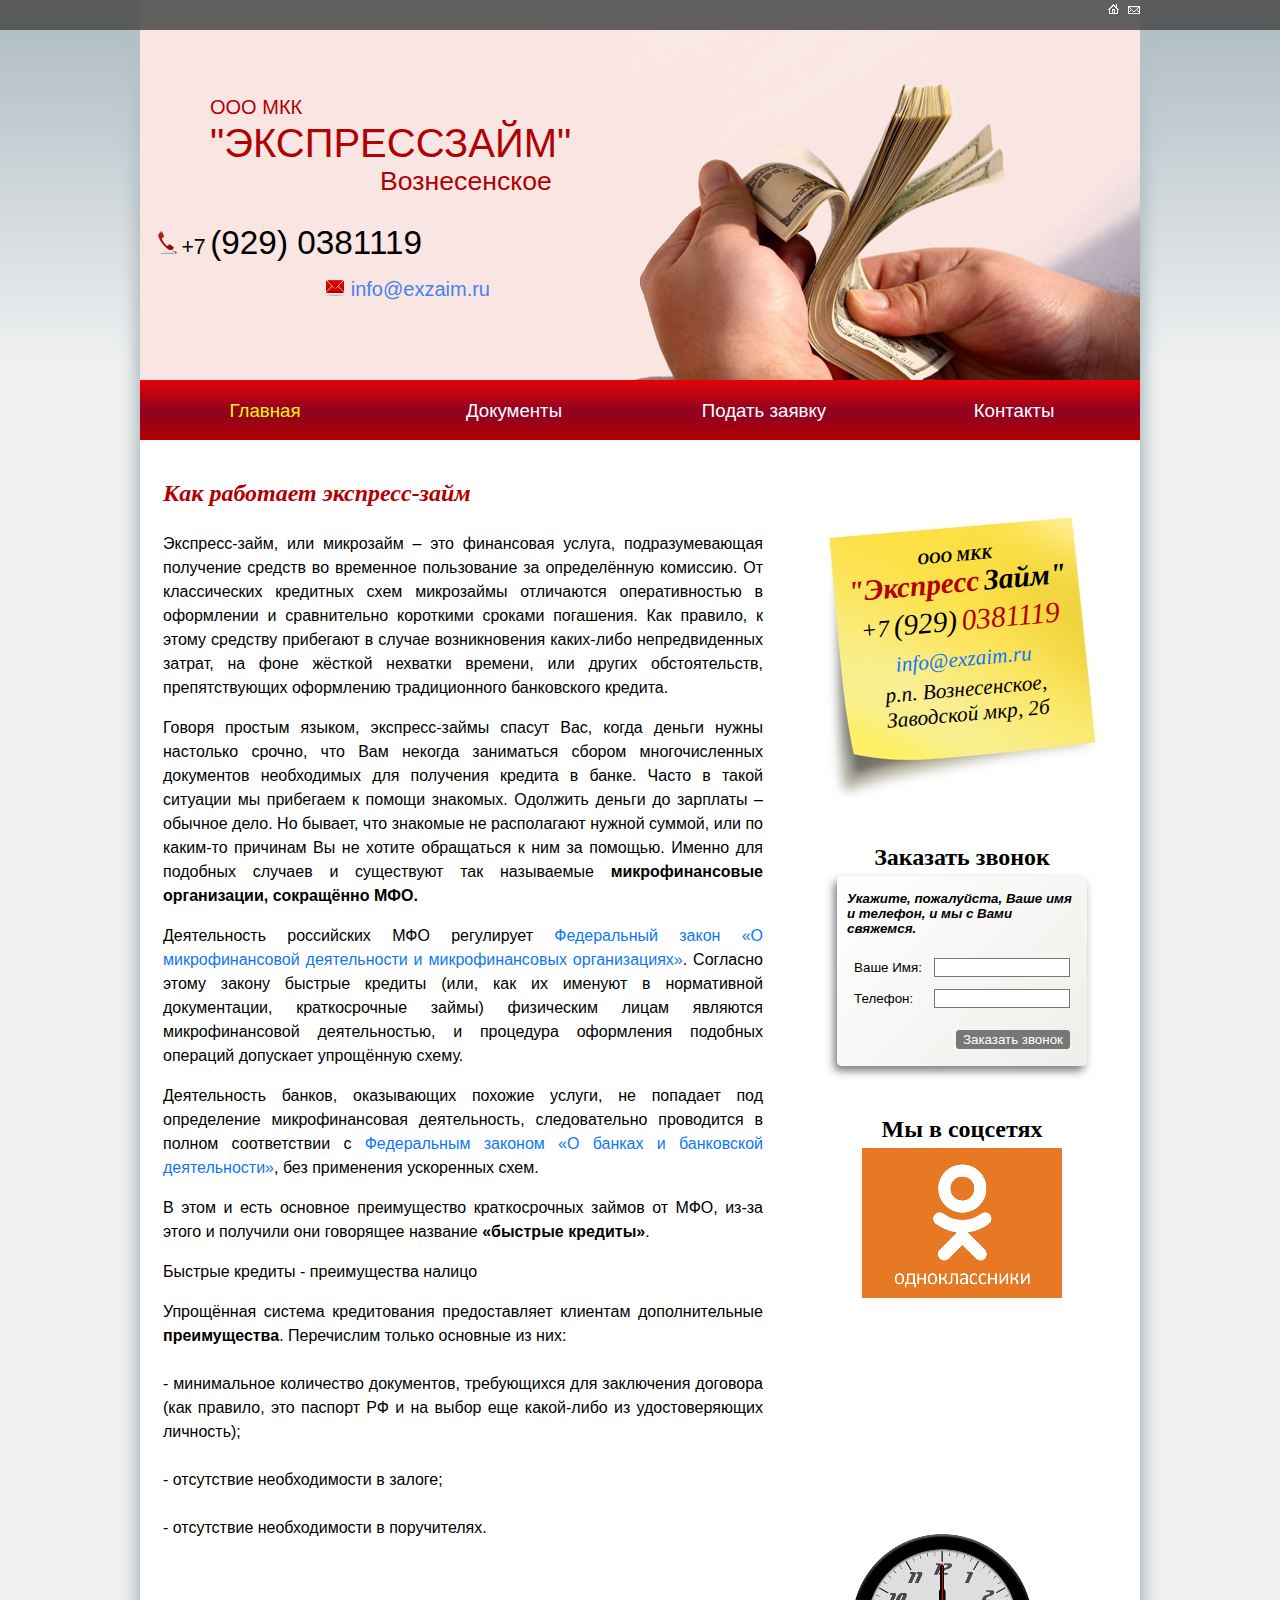
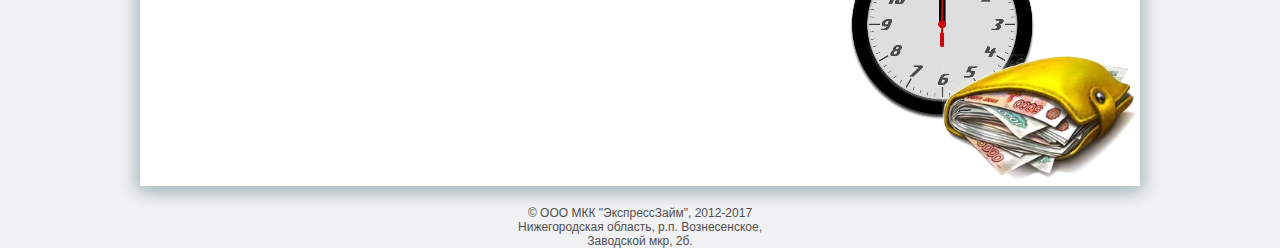
==== exzaim-html/index.html @ ba4def69 "repository backup" ====
<!DOCTYPE html>
<html>
  <head>
    <title>ООО МКК "ЭкспрессЗайм", р.п. Вознесенское. Главная</title>
    <link rel="stylesheet" href="css/main.css" type="text/css">
    <link rel="stylesheet" href="css/clock.css" type="text/css">
    <script type="text/javascript" src="javascript/jquery-1.2.6.min.js"></script>
    <script type="text/javascript" src="javascript/main.js"></script>
    <script type="text/javascript" src="javascript/clock.js"></script>
    <meta http-equiv="Content-Type" content="text/html; charset=UTF-8"/>
    <meta name="description" content="Экспресс займ. Быстрые займы до зарплаты в Вознесенском" />
    <meta name="keywords" content="займ, быстрый, деньги, до зарплаты, денежный, срочно, взять, получить, банковский, моментально, займ, интернет, экспресс, вознесенское, экспрессзайм" />
	<meta http-equiv="cache-control" content="max-age=0" />
	<meta http-equiv="cache-control" content="no-cache" />
	<meta http-equiv="pragma" content="no-cache" />
  </head>
  <body >
    <!-- верхняя полоска-->
    <div class="header_top">
        <center>
        <div class="header_top_div">
            <a href="index.html" title="на главную" style="text-decoration: none;"><img src="img/ihome.png" border="0"/></a>&nbsp;
            <a href="mailto:info@exzaim.ru" title="отправить сообщение" style="text-decoration: none;"><img src="img/imail.png" border="0"/></a>
        </div>
        </center>
    </div>
    <center>
    <!-- содержимое-->
    <div class="main_content">
            <!-- header-->
            <div class="header">
                <div class="header_contacts">
                    <p class="company-name">
                        <span class="company-name-prefix">ООО МКК</span> 
						<br><span class="company-name-full">"ЭКСПРЕССЗАЙМ"</span>
						<br><span class="company-name-city">Вознесенское</span>
                    </p>
                    <p style="width: 300px;text-align:center;" >
                        <img src="img/phone.png">
                        <span style="font-size: 16pt;"> +7</span>
                        <span style="font-size: 25pt;">(929) 0381119</span>
                    </p>
                    <p style="width: 350px;text-align:right;">
                        <img src="img/env.png">
                        <a href="mailto:info@exzaim.ru" style="font-size: 15pt; color: #4881F2;text-decoration: none;">info@exzaim.ru</a>
                    </p>
                </div>

            </div>

            <!-- menu-->
            <div class="menu">
                    <ul>
                      <li><span>Главная</span></li>
                      <li><a href="info.html">Документы</a></li>
                      <li><a href="form.html">Подать заявку</a></li>
                      <li><a href="contacts.html">Контакты</a></li>
                    </ul>
            </div>
            <table>
                <tr>
                    <td rowspan="2" style="vertical-align: top;" valign="top">
                        <!-- content-->
                        <div class="textcontent">
                            <div class="main-text-header">Как работает экспресс-займ</div>

                            <p>Экспресс-займ, или микрозайм – это финансовая услуга, подразумевающая получение средств во временное пользование за определённую комиссию. 
                               От классических кредитных схем микрозаймы отличаются оперативностью в оформлении и сравнительно короткими сроками погашения. 
                               Как правило, к этому средству прибегают в случае возникновения каких-либо непредвиденных затрат, на фоне жёсткой нехватки 
                               времени, или других обстоятельств, препятствующих оформлению традиционного банковского кредита.</p>

                            <p>Говоря простым языком, экспресс-займы спасут Вас, когда деньги нужны настолько срочно, что Вам некогда заниматься сбором
                                многочисленных документов необходимых для получения кредита в банке. Часто в такой ситуации мы прибегаем к помощи знакомых. 
                                Одолжить деньги до зарплаты – обычное дело. Но бывает, что знакомые не располагают нужной суммой, или по каким-то причинам 
                                Вы не хотите обращаться к ним за помощью. Именно для подобных случаев и существуют так называемые <b>микрофинансовые организации, 
                                сокращённо МФО.</b></p>

                            <p>Деятельность российских МФО регулирует 
                                <a href="http://www.rg.ru/2010/07/07/mikrofinans-dok.html" target="_blank" title="Федеральный закон О микрофинансовой деятельности и микрофинансовых организациях">Федеральный закон «О микрофинансовой деятельности и микрофинансовых организациях»</a>.
                                Согласно этому закону быстрые кредиты (или, как их именуют в нормативной документации, краткосрочные займы) 
                                физическим лицам являются микрофинансовой деятельностью, и процедура оформления подобных операций допускает упрощённую 
                                схему.</p>

                            <p>Деятельность банков, оказывающих похожие услуги, не попадает под определение микрофинансовая деятельность, 
                                следовательно проводится в полном соответствии с <a href="http://www.cbr.ru/today/status_functions/law_banks.pdf" target="_blank" title="Федеральный закон О банках и банковской деятельности">Федеральным законом  «О банках и банковской деятельности»</a>, 
                               без применения ускоренных схем.</p>

                            <p>В этом и есть основное преимущество краткосрочных займов от МФО, из-за этого и получили они говорящее название 
                            <b>«быстрые кредиты»</b>.</p>
                            <p>Быстрые кредиты - преимущества налицо</p>

                            <p>Упрощённая система кредитования предоставляет клиентам дополнительные <b>преимущества</b>. Перечислим только основные из них:
                                <br><br>
                                - минимальное количество документов, требующихся для заключения договора (как правило, это паспорт РФ и на выбор еще какой-либо из удостоверяющих личность);<br><br>
                                - отсутствие необходимости в залоге;<br><br>
                                - отсутствие необходимости в поручителях.<br><br>
                            </p>  


                        </div>
                    </td>
                    <!-- banners-->
                    <td width="350px" align="center" valign="top" style="padding-top: 60px;padding-bottom: 100px;">
<!--                        <a href="http://zaim.zg5.ru/vyksa/" border="0" title="Финанс Займ (Выкса)" target="_new" style="text-decoration: none; outline: none;">
                            <img src="img/banner.jpg" width="300px" style="border: 2px solid #cfcfcf;"/>
                        </a>-->
                        
                        <div class="right_contacts">
                            <div class="right_contacts_leaned">
                            <span style=" font-size: 12pt;font-weight: bold;">ООО МКК</span><br>
                            <span style=" font-size: 22pt;font-weight: bold;color: #B10102;">"Экспресс</span>
                            <span style=" font-size: 22pt;color: #000;font-weight: bold">Займ"</span>
                            <div style="padding-top: 5px; padding-bottom: 10px;">
                            <span style="font-size: 18pt;color: #000;">+7</span>
                            <span style="font-size: 22pt;color: #000;"> (929)</span>
                            <span style="font-size: 22pt;color: #B10102;"> 0381119 </span><br>
                            </div>
                            <a href="mailto:info@exzaim.ru" style="font-family: Lucida;font-size: 16pt;color: #0E77F7;">
                                info@exzaim.ru
                            </a>
                            <br>
                            <div style="padding-top: 5px; padding-bottom: 10px; font-family: Lucida; font-size: 16pt;">
                            р.п. Вознесенское, 
                            <br>Заводской мкр, 2б
                            </div>
                            </div>
                        </div>

						<div class="right_title">Заказать звонок</div>
                        <div class="small_form_widget" >							
							<form action="mail.php" method="post">
								<div colspan="2" style="font-weight: bold; font-style: italic;padding: 5px;padding-top: 10px;text-align: left;">Укажите, пожалуйста, Ваше имя и телефон, и мы с Вами свяжемся.</div>
								<table style="padding-top: 10px;" class="edit_form_small">
									<tr>
										<td>Ваше Имя:</td>
										<td><input type="text" name="name"/></td>
									</tr>
									
									<tr>
										<td>Телефон:</td>
										<td><input type="text" name="phone"/></td>
									</tr>
									
									<tr>
										<td colspan="2" align="right" style="padding-top: 15px;">
											<input type="submit" value="Заказать звонок" name="submit"/>
										</td>
									</tr>
								</table>
							</form>
                        </div>
						
                        <div class="right_title">Мы в соцсетях</div>
                        <div class="socialnets">
                            <a href="http://www.odnoklassniki.ru/profile/526541805932" title="Экспресс Займ Одноклассники" target="_blank">
                                <img src="img/odnoklassniki.png" width="200px"/>
                            </a>
                        </div>
                        
                    </td>
                </tr>
				<tr>
					<td valign="bottom" style="padding-bottom: 60px; padding-top: 100px;">
						<ul id="clock" >	
                                <li id="sec"></li>
                                <li id="hour"></li>
                                <li id="min"></li>
                                <li id="purse"><img src="img/purse.png"  width="200px;"/></li>
                        </ul>
					</td>
				</tr>
            </table>
    </div>

    <!--подвал -->
    <div class="bottom">© ООО МКК "ЭкспрессЗайм",  2012-2017
    <br>Нижегородская область, р.п. Вознесенское,<br> Заводской мкр, 2б.
    </div>
    </center>
  </body>
</html>
---- exzaim-html/css/main.css ----
/* 
    Document   : main
    Created on : 14.10.2012, 15:17:59
    Author     : bolbin
    Description:
        Purpose of the stylesheet follows.
*/
body{
    display: block;
    padding: 0;
    margin: 0;
    font-family: Arial;
    font-size: 12pt;
    background: #F0F1F2 url('../img/common_bg.png') repeat-x;
    text-align: center;
}
/** верхняя полоска*/
.header_top{
    height: 30px;
    width: 100%;
    background-color: #505050;
    z-index: 100;
    position: absolute;
    top: 0;
    left: 0;
    opacity: 0.9;
    vertical-align: middle;
    text-align: center;
}

.header_top_div{
    width: 1000px;
    text-align: right;
    height: 30px;
}

/** содержимое*/
.main_content{
    width: 1000px;
    min-width: 1000px;
    -moz-box-shadow: 5px 5px 15px #B4C0C5, -5px 5px 15px #B4C0C5;
    -webkit-box-shadow: 5px 5px 15px #B4C0C5, -5px 5px 15px #B4C0C5;
    box-shadow: 5px 5px 15px #B4C0C5,-5px 5px 15px #B4C0C5;
    background-color: #fff;
    font-size: 12pt;
    font-family: Arial;
    z-index: 0;
    margin-bottom: 20px;
}

.header{
    height: 380px;
/*    background: url('../img/bg_header.png') repeat-x;*/
background: #FDF1EF;
    background-color: #F9E5E2;
    padding: 0;
}

.header_logo{
    width: 300px;
    vertical-align: middle;
    text-align: right;
    
}

.company-name {
	margin-top: 70px; 
	margin-left: 70px; 
	font-size: 20pt;  
	width: 450px;
	color: #b10102;
	/*text-align: right;*/
}

.company-name-full {
	text-align: right;
	font-size: 30pt;
}

.company-name-city {
	text-align: right;
	padding-left: 170px;
}

.company-name-prefix {
	text-align:left;
	font-size: 15pt;
	padding-right: 20px;
}


.header_contacts{
    background: url('../img/money.png') no-repeat;
    background-position: bottom right;
    height: 380px;
    width: 100%;
    text-align: left;
    padding-top: 20px;
}

.menu{
    color: #fff;
    width: 100%;
    height: 60px;
    background: #e20408; /* Old browsers */
    vertical-align: middle;
    text-align: center;
    /* IE9 SVG, needs conditional override of 'filter' to 'none' */
    background: url([data-uri]);
    background: -moz-linear-gradient(top,  #e20408 0%, #8f0222 53%, #b10102 100%); /* FF3.6+ */
    background: -webkit-gradient(linear, left top, left bottom, color-stop(0%,#e20408), color-stop(53%,#8f0222), color-stop(100%,#b10102)); /* Chrome,Safari4+ */
    background: -webkit-linear-gradient(top,  #e20408 0%,#8f0222 53%,#b10102 100%); /* Chrome10+,Safari5.1+ */
    background: -o-linear-gradient(top,  #e20408 0%,#8f0222 53%,#b10102 100%); /* Opera 11.10+ */
    background: -ms-linear-gradient(top,  #e20408 0%,#8f0222 53%,#b10102 100%); /* IE10+ */
    background: linear-gradient(to bottom,  #e20408 0%,#8f0222 53%,#b10102 100%); /* W3C */
    filter: progid:DXImageTransform.Microsoft.gradient( startColorstr='#e20408', endColorstr='#b10102',GradientType=0 ); /* IE6-8 */
}


.menu ul {
 font-size: 14pt;
 margin: 0;
 padding: 0;
 list-style: none;
 height: 60px;
}
.menu li {
 display: inline;
 float: left;
 width: 25%;
}
.menu li a {
 display: block;
 padding: 7px 20px;
 color: #fff;
 margin-right: 2px;
 height: 45px;
 padding-top: 20px;
 text-decoration: none;
}
.menu li a:hover {
 display: block;
 color: #cfcfcf;
 background-color: #96011A;
 margin-right: 2px;
 padding-top: 20px;
 height: 30px;
 text-decoration: underline;
}
.menu li span {
 display: block;
 padding: 6px 20px;
 color: #F3F700;
 height: 45px;
 padding-top: 20px;
}

.main-text-header{
    font-family: Lucida;
    font-size: 18pt;
    font-weight: bold;
    font-style: italic;
    color: #B10102;
    padding-bottom:5px;
}

.textcontent{
    font-size: 12pt;
    text-align: justify;
    padding: 20px 20px 30px 20px;
    color: #000;/*#505050;*/
    line-height: 1.5;
}

.textcontent a{
    color: #0E77F7;
    text-decoration:  none;
    font-weight: normal;
}

.textcontent a:hover{
    color: #0E77F7;
    text-decoration:  underline;
    font-weight: normal;
}


.contacts_text{
    font-size: 16pt;
    margin-bottom: 15px;
    padding-top: 5px;
    font-family: Lucida;
    font-weight: normal;
}

.edit_form{
    margin: 20px;
}

.edit_form td{
    padding: 5px;
    font-size: 11pt;
}

.edit_form td input[type=text]{
    border: 1px solid #777777;
    width: 250px;
    font-size: 10pt;
}

.edit_form td input[type=submit]{
    border: 1px solid #777777;
    background-color: #777777;
    color: #fff;
    border-radius: 3px;
    font-size: 10pt;
}

.edit_form td textarea{
    width: 350px;
    height: 200px;
    border: 1px solid #777777;
    font-size: 10pt;
    
}

.small_form_widget{
	background: #ffffff; /* Old browsers */
	background: -moz-linear-gradient(-45deg,  #ffffff 0%, #efeeea 100%, #e6ebe3 100%); /* FF3.6+ */
	background: -webkit-gradient(linear, left top, right bottom, color-stop(0%,#ffffff), color-stop(100%,#efeeea), color-stop(100%,#e6ebe3)); /* Chrome,Safari4+ */
	background: -webkit-linear-gradient(-45deg,  #ffffff 0%,#efeeea 100%,#e6ebe3 100%); /* Chrome10+,Safari5.1+ */
	background: -o-linear-gradient(-45deg,  #ffffff 0%,#efeeea 100%,#e6ebe3 100%); /* Opera 11.10+ */
	background: -ms-linear-gradient(-45deg,  #ffffff 0%,#efeeea 100%,#e6ebe3 100%); /* IE10+ */
	background: linear-gradient(135deg,  #ffffff 0%,#efeeea 100%,#e6ebe3 100%); /* W3C */
	filter: progid:DXImageTransform.Microsoft.gradient( startColorstr='#ffffff', endColorstr='#e6ebe3',GradientType=1 ); /* IE6-9 fallback on horizontal gradient */

	-webkit-box-shadow: -3px 5px 9px 0px rgba(46, 50, 50, 0.63);
	-moz-box-shadow:    -3px 5px 9px 0px rgba(46, 50, 50, 0.63);
	box-shadow:         -3px 5px 9px 0px rgba(46, 50, 50, 0.63);

	border-radius: 5px;
	margin-left: 50px;
	margin-right: 50px;
	margin-bottom: 50px;
	padding: 5px;
	padding-bottom: 10px;
	font-size: 10pt;
}

.edit_form_small{
}

.edit_form_small td{
    padding: 5px;
    font-size: 10pt;
}

.edit_form_small td input[type=text]{
    border: 1px solid #777777;
    width: 130px;
    font-size: 10pt;
}

.edit_form_small td input[type=submit]{
    border: 1px solid #777777;
    background-color: #777777;
    color: #fff;
    border-radius: 3px;
    font-size: 10pt;
}

/** подвал*/
.bottom{
    height: 5%;
    font-size: 9pt;
    width: 100%;
    color: #505050;
}

.contacts_photo{
    width: 460px;
    padding: 5px;
    text-align: center;
    border: 1px solid #cfcfcf;
    margin-bottom: 10px;
}

.contacts_photo a {
    text-decoration: none;
    outline: none;
    border: none;
}

a.phone_href{
    color: #0E77F7;
    font-weight: normal;
    text-decoration: underline;
}

a.phone_href:hover{
    color: #0E77F7;
    font-weight: normal;
    text-decoration: underline;
}

.right_title{
    color: #000;
    font-size: 18pt;
    font-weight: bold;
    padding-bottom: 5px;
    font-family: Lucida;
}

.right_contacts{
    width: 280px;
    min-height: 300px;
    font-family: Lucida;
    padding-top: 30px;
    font-style: italic;
    font-size: 14pt;
    background: url('../img/sticker.jpg') no-repeat;
}

.right_contacts_leaned{
    
    -moz-transform: rotate(-5deg); /*firefox*/
    -o-transform: rotate(-5deg); /*opera*/
    -webkit-transform: rotate(-5deg); /*chrome*/
}

.right_contacts a{
    text-decoration: none;
    outline: none;
}

.socialnets{
    text-align: center;
}

.socialnets a{
    outline: none;
    text-decoration: none;
}

.doc_table  {
	border-collapse: collapse;
}

.doc_table  td {
	font-size: 14px;
	vertical-align: top;
	padding: 5px;
	border: 1px solid #ccc;
}

.doc_table_date{
	text-align: right;
}

.doc_table_oldest td{
}
---- exzaim-html/css/clock.css ----
#clock {
    position: relative;
    width: 200px;
    height: 200px;
    margin: 20px auto 0 auto;
    background: url(../img/clock/clockface.png) no-repeat;
    list-style: none;
}

#sec, #min, #hour {
    position: absolute;
    width: 10px;
    height: 200px;
    top: 0px;
    left: 95px;
}

#sec {
    background: url(../img/clock/sechand.png);
    z-index: 3;
}

#min {
    background: url(../img/clock/minhand.png);
    z-index: 2;
}

#hour {
    background: url(../img/clock/hourhand.png);
    z-index: 1;
}

#purse {
    position: absolute;
    top: 130px;
    left: 100px;
    z-index: 4;
}
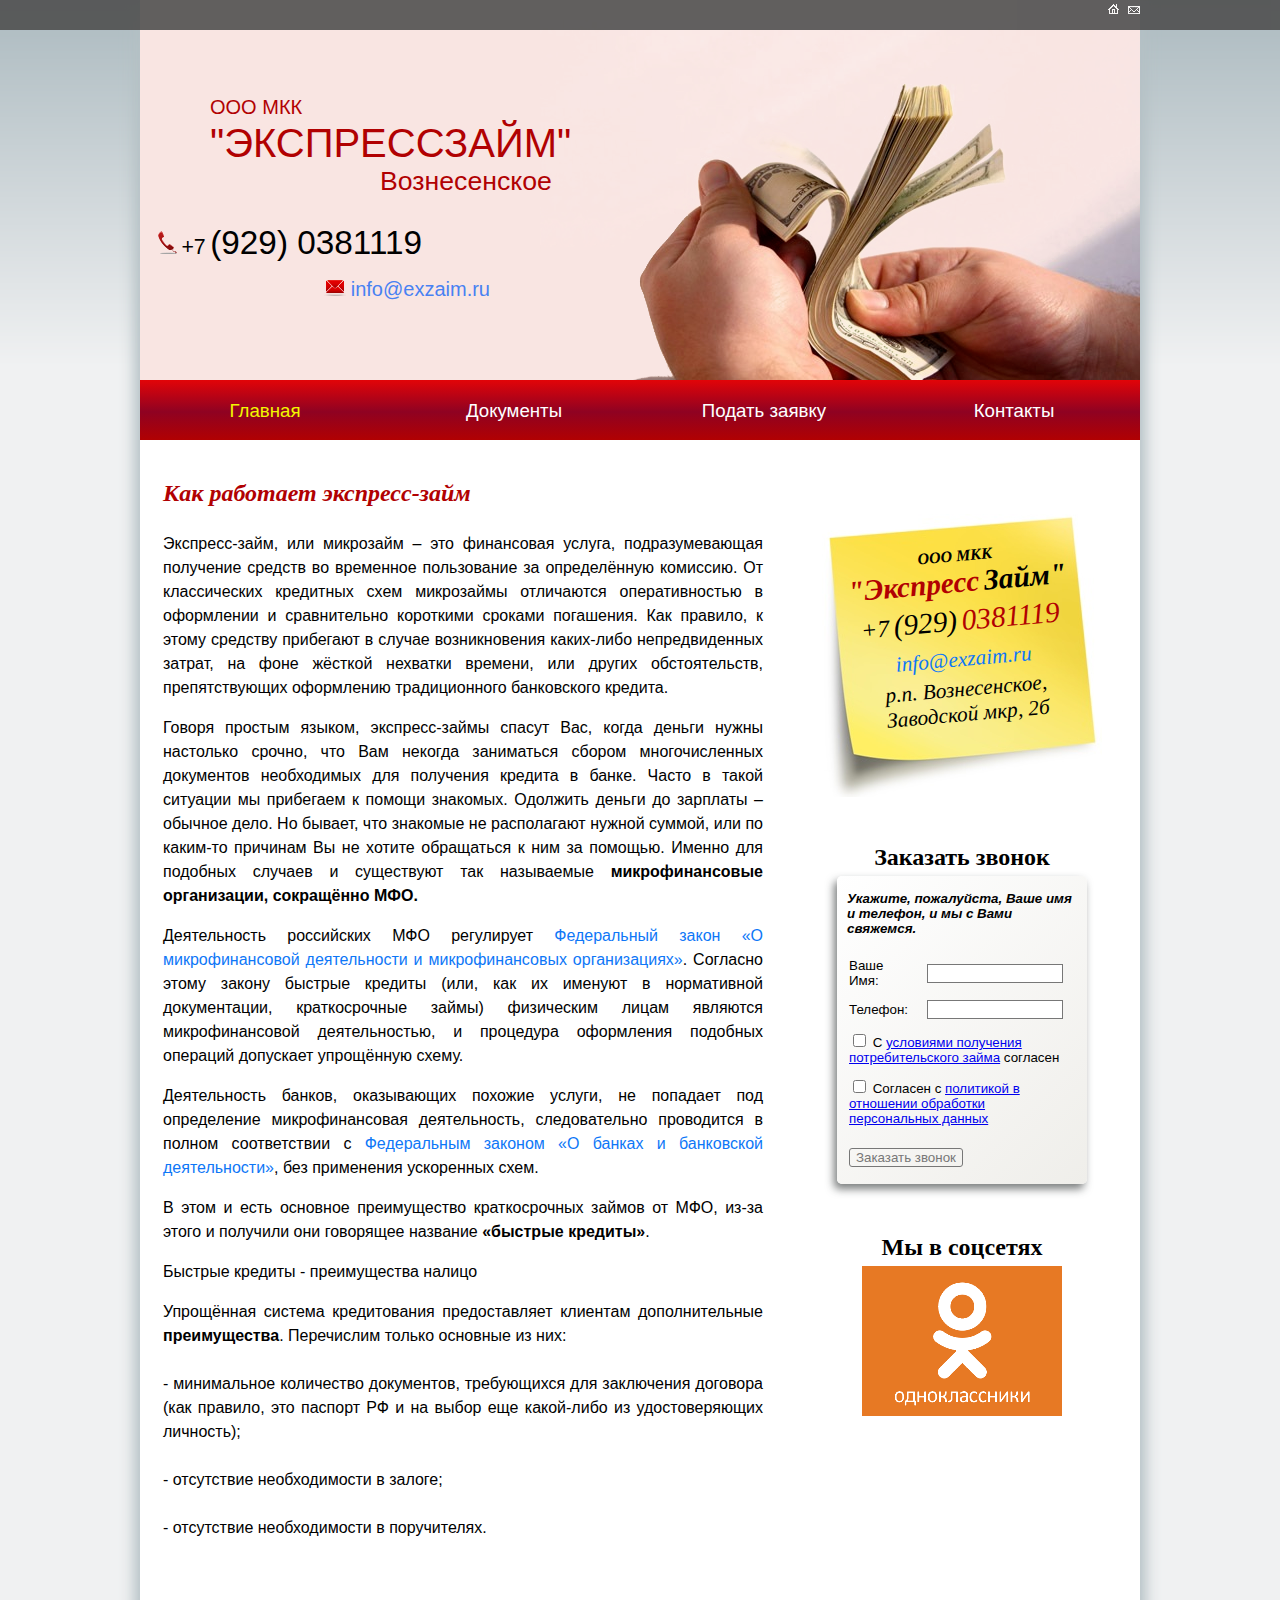
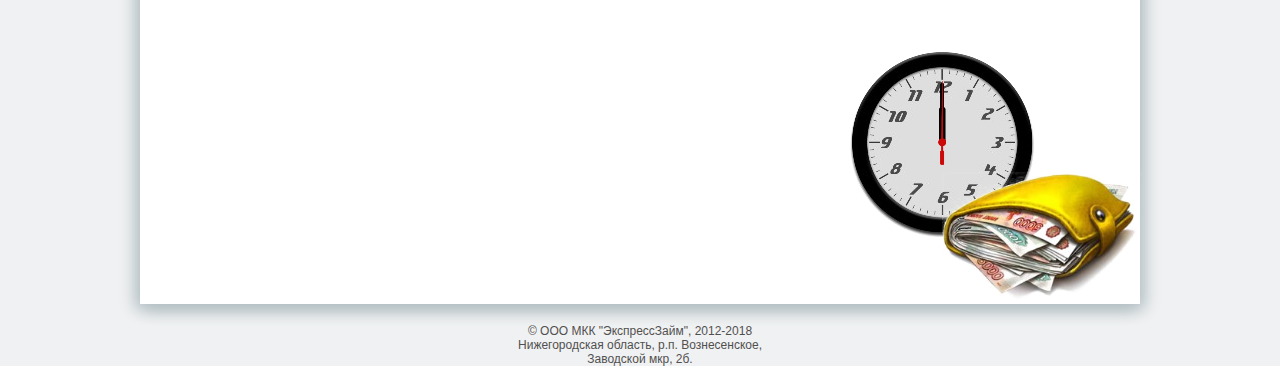
==== commit ad1e44ca: "actualize" ====
--- a/exzaim-html/index.html
+++ b/exzaim-html/index.html
@@ -140,10 +140,24 @@
 										<td>Телефон:</td>
 										<td><input type="text" name="phone"/></td>
 									</tr>
+
+									<tr>
+										<td colspan="2">
+											<input type="checkbox" name="check1"/> 
+											С <a href="./doc/2017/Rules.doc">условиями получения потребительского займа</a> согласен 
+										</td>
+									</tr>
 									
 									<tr>
-										<td colspan="2" align="right" style="padding-top: 15px;">
-											<input type="submit" value="Заказать звонок" name="submit"/>
+										<td colspan="2">
+											<input type="checkbox" name="check2"/> 
+											Согласен с <a href="./doc/2017/PersonalData.doc">политикой в отношении обработки персональных данных</a> 
+										</td>
+									</tr>
+								
+									<tr>
+										<td colspan="2" style="padding-top: 15px;">
+											<input type="submit" value="Заказать звонок" name="submit" disabled="true"/>
 										</td>
 									</tr>
 								</table>
@@ -173,7 +187,7 @@
     </div>
 
     <!--подвал -->
-    <div class="bottom">© ООО МКК "ЭкспрессЗайм",  2012-2017
+    <div class="bottom">© ООО МКК "ЭкспрессЗайм",  2012-2018
     <br>Нижегородская область, р.п. Вознесенское,<br> Заводской мкр, 2б.
     </div>
     </center>
--- a/exzaim-html/css/main.css
+++ b/exzaim-html/css/main.css
@@ -155,13 +155,23 @@
  padding-top: 20px;
 }
 
-.main-text-header{
+.main-text-header {
     font-family: Lucida;
     font-size: 18pt;
     font-weight: bold;
     font-style: italic;
     color: #B10102;
     padding-bottom:5px;
+}
+
+.small-text-header {
+    font-family: Lucida;
+    font-size: 14pt;
+    font-weight: bold;
+    font-style: italic;
+    color: #B10102;
+    padding-bottom:15px;
+    padding-top:10px;
 }
 
 .textcontent{
@@ -263,8 +273,16 @@
 
 .edit_form_small td input[type=submit]{
     border: 1px solid #777777;
-    background-color: #777777;
+    background-color:  #777777;
     color: #fff;
+    border-radius: 3px;
+    font-size: 10pt;
+}
+
+.edit_form_small td input[type=submit][disabled]{
+    border: 1px solid #777777;
+    color: #777777;
+	background-color: transparent;
     border-radius: 3px;
     font-size: 10pt;
 }
@@ -358,4 +376,15 @@
 }
 
 .doc_table_oldest td{
-}+}
+
+.doc_table_no_border  {
+	border-collapse: collapse;
+}
+
+.doc_table_no_border  td {
+	font-size: 14px;
+	vertical-align: middle;
+	padding: 2px;
+	border: none
+}
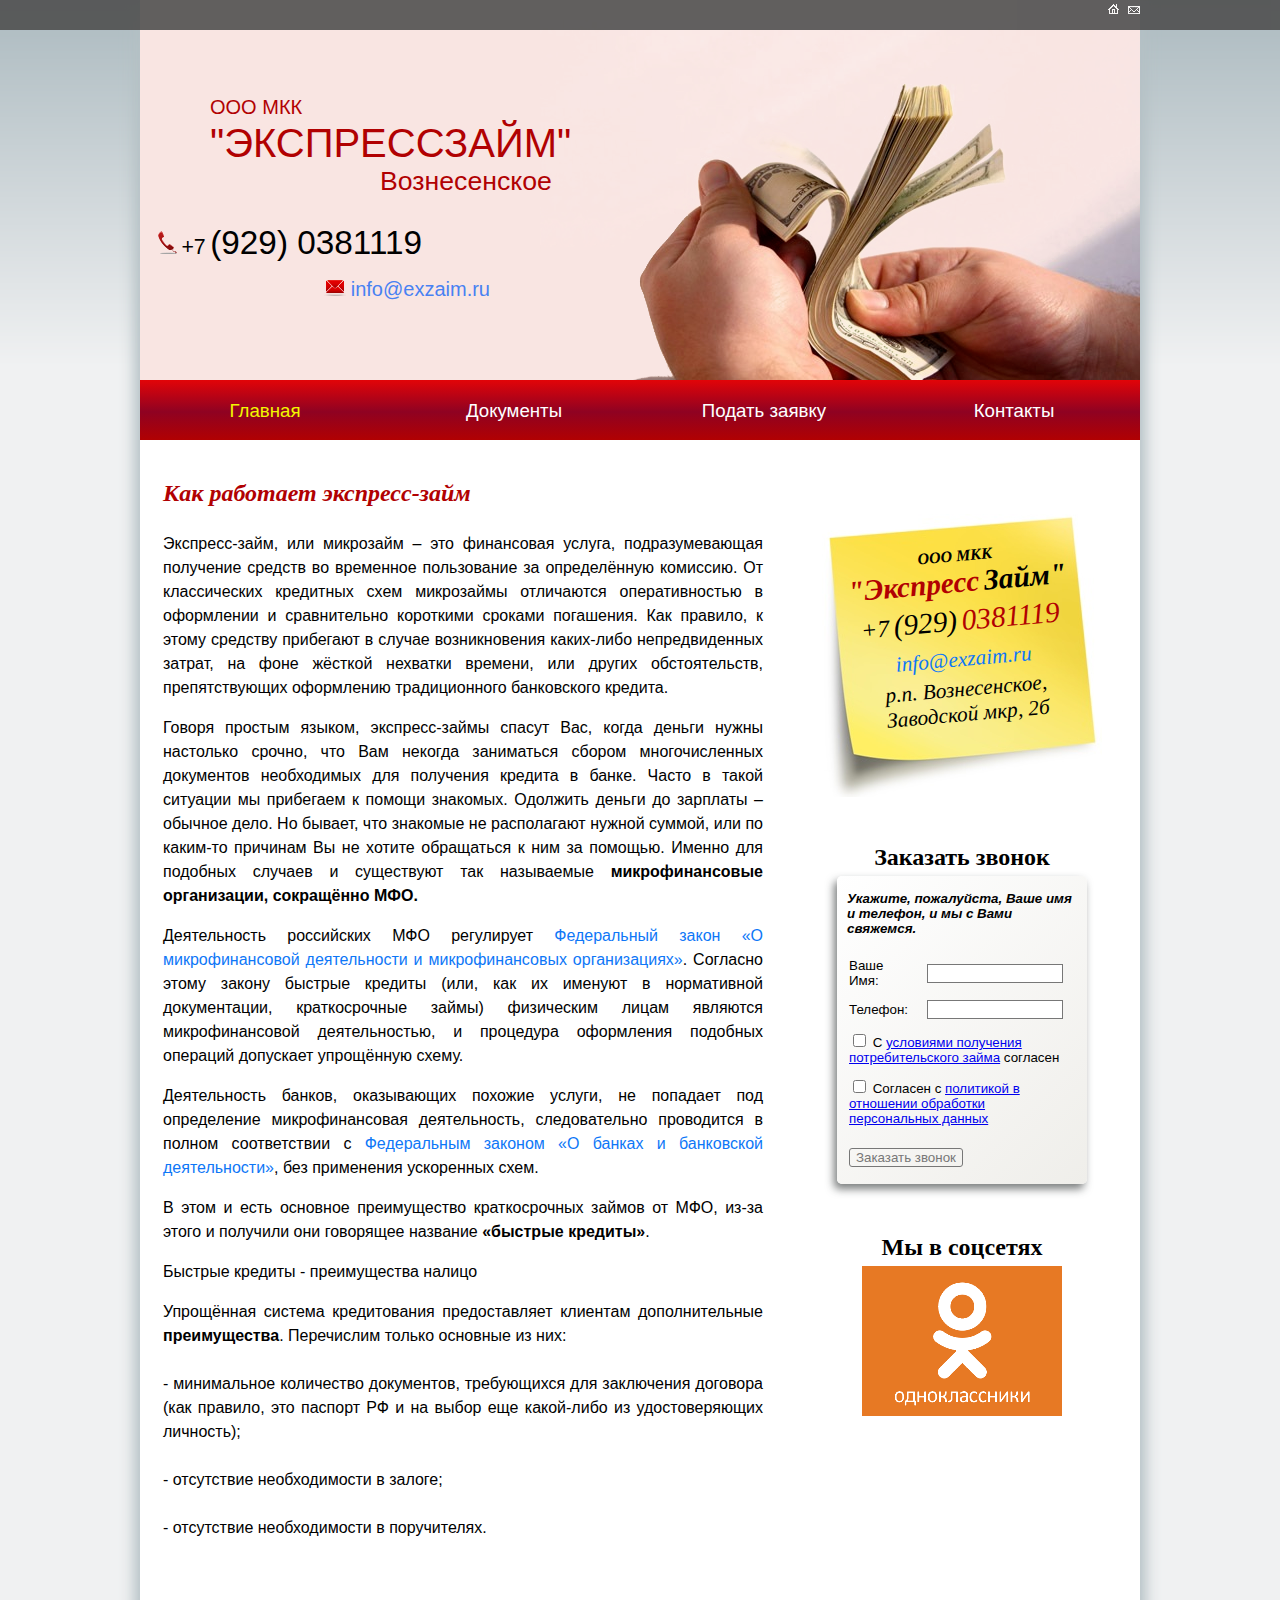
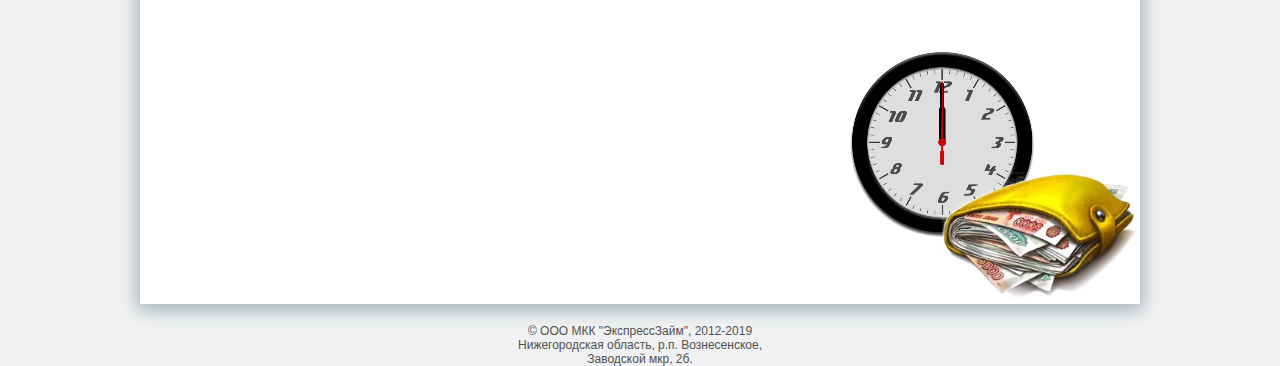
==== commit 42ae48b7: "update copyrights" ====
--- a/exzaim-html/index.html
+++ b/exzaim-html/index.html
@@ -13,6 +13,34 @@
 	<meta http-equiv="cache-control" content="max-age=0" />
 	<meta http-equiv="cache-control" content="no-cache" />
 	<meta http-equiv="pragma" content="no-cache" />
+ <meta property="og:title" content="Экспресс-займ г. Вознесенское">
+<meta property="og:site_name" content="Test Test Test"/>
+    <meta property="og:type" content="website">
+    <meta property="og:url" content="http://exzaim.ru/">
+    <meta property="og:image" itemprop="image" content="http://ogp.me/logo.png">
+    <meta property="og:image:type" content="image/png">
+    <meta property="og:image:width" content="300">
+    <meta property="og:image:height" content="300">
+    <meta property="og:image:alt" content="Экспресс-займ г. Вознесенское">
+    <meta property="og:description" content="Тестовое описание текст текст текст">
+<meta property="og:updated_time" content="1440432930" />
+    <!--meta prefix="fb: http://ogp.me/ns/fb#" property="fb:app_id" content="115190258555800"-->
+    <!-- Yandex.Metrika counter -->
+<script type="text/javascript" >
+   (function(m,e,t,r,i,k,a){m[i]=m[i]||function(){(m[i].a=m[i].a||[]).push(arguments)};
+   m[i].l=1*new Date();k=e.createElement(t),a=e.getElementsByTagName(t)[0],k.async=1,k.src=r,a.parentNode.insertBefore(k,a)})
+   (window, document, "script", "https://mc.yandex.ru/metrika/tag.js", "ym");
+
+   ym(53234506, "init", {
+        clickmap:true,
+        trackLinks:true,
+        accurateTrackBounce:true,
+        webvisor:true
+   });
+</script>
+<noscript><div><img src="https://mc.yandex.ru/watch/53234506" style="position:absolute; left:-9999px;" alt="" /></div></noscript>
+<!-- /Yandex.Metrika counter -->
+
   </head>
   <body >
     <!-- верхняя полоска-->
@@ -187,7 +215,7 @@
     </div>
 
     <!--подвал -->
-    <div class="bottom">© ООО МКК "ЭкспрессЗайм",  2012-2018
+    <div class="bottom">© ООО МКК "ЭкспрессЗайм",  2012-2019
     <br>Нижегородская область, р.п. Вознесенское,<br> Заводской мкр, 2б.
     </div>
     </center>
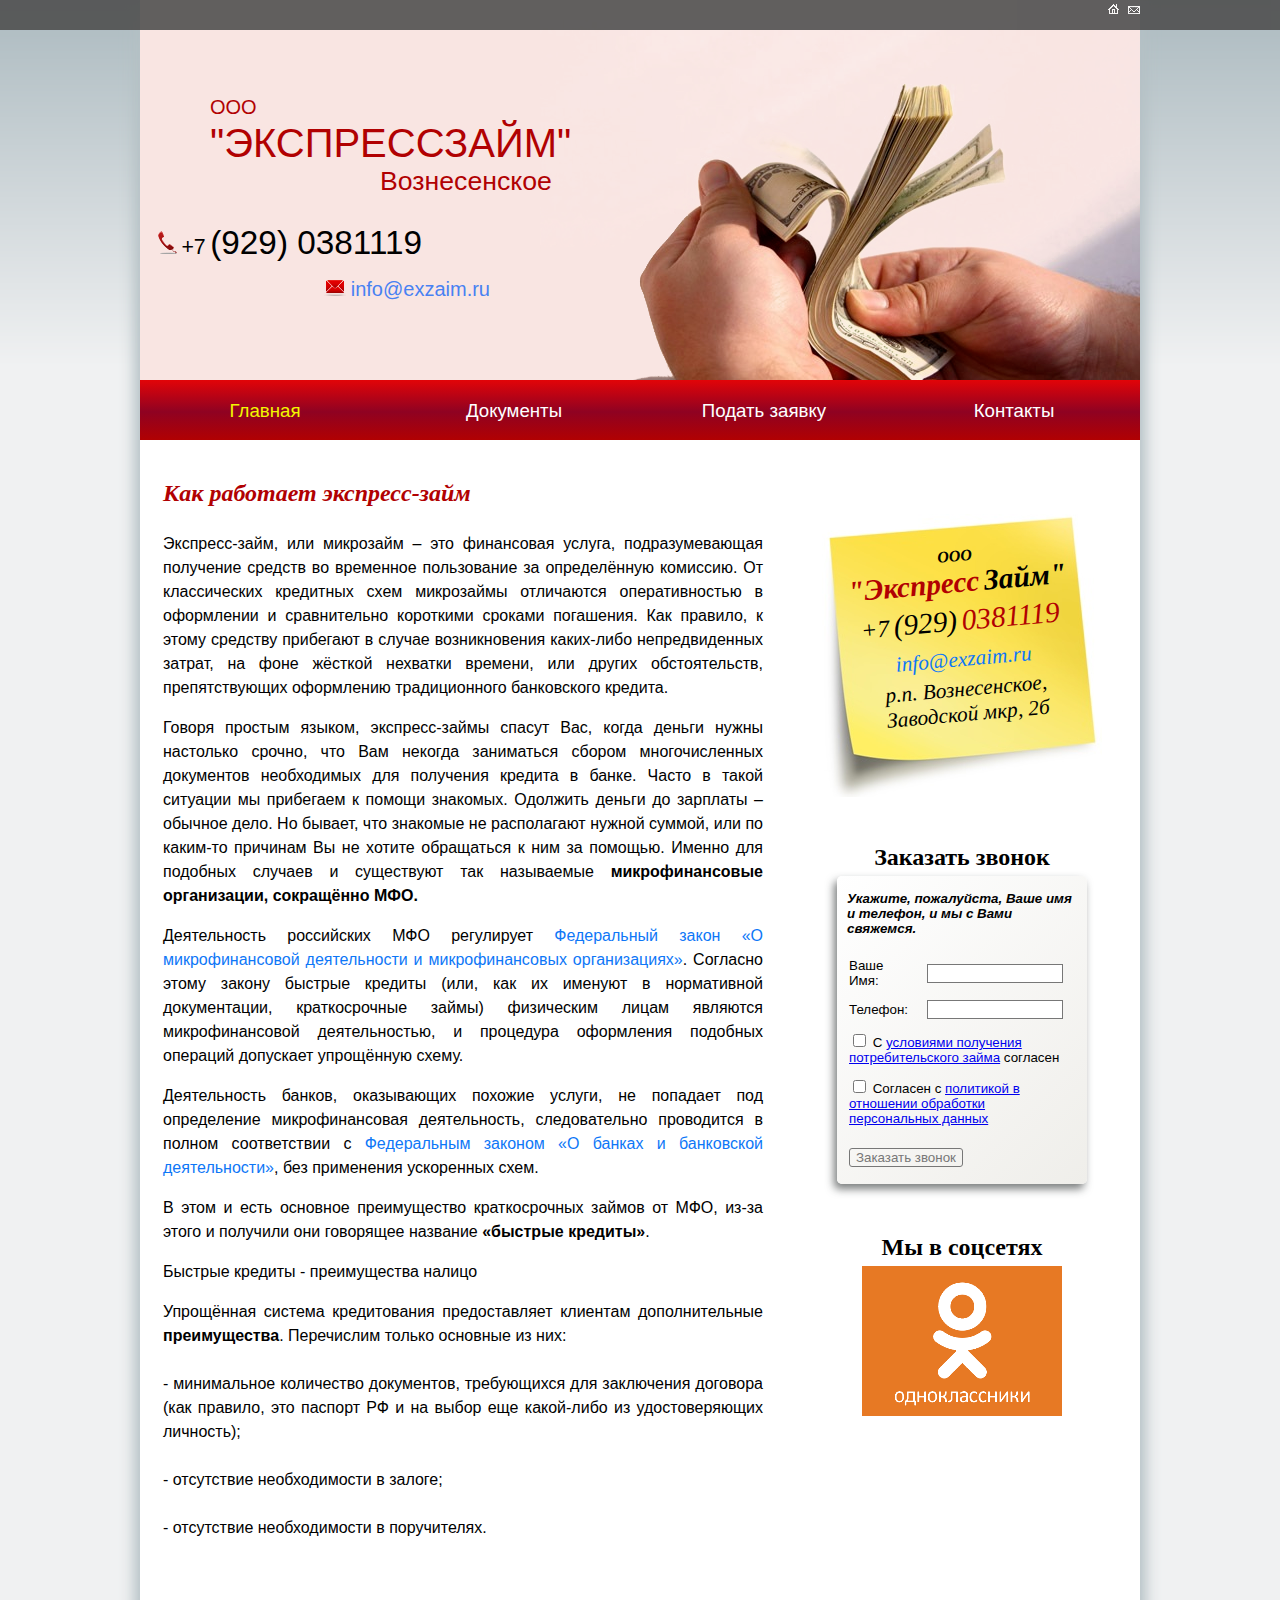
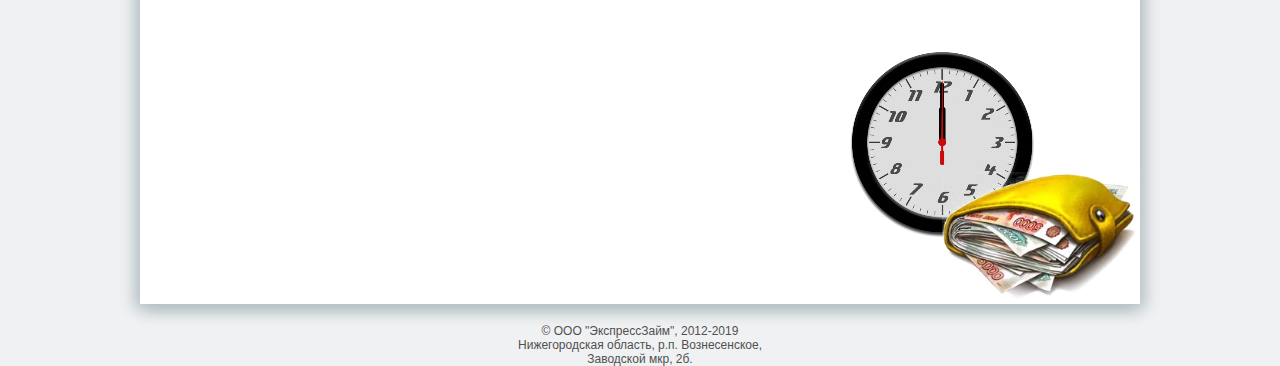
==== commit 8efc7054: "remove all occurrences of "MCC"" ====
--- a/exzaim-html/index.html
+++ b/exzaim-html/index.html
@@ -1,7 +1,7 @@
 <!DOCTYPE html>
 <html>
   <head>
-    <title>ООО МКК "ЭкспрессЗайм", р.п. Вознесенское. Главная</title>
+    <title>ООО "ЭкспрессЗайм", р.п. Вознесенское. Главная</title>
     <link rel="stylesheet" href="css/main.css" type="text/css">
     <link rel="stylesheet" href="css/clock.css" type="text/css">
     <script type="text/javascript" src="javascript/jquery-1.2.6.min.js"></script>
@@ -59,7 +59,7 @@
             <div class="header">
                 <div class="header_contacts">
                     <p class="company-name">
-                        <span class="company-name-prefix">ООО МКК</span> 
+                        <span class="company-name-prefix">ООО </span>
 						<br><span class="company-name-full">"ЭКСПРЕССЗАЙМ"</span>
 						<br><span class="company-name-city">Вознесенское</span>
                     </p>
@@ -135,7 +135,7 @@
                         
                         <div class="right_contacts">
                             <div class="right_contacts_leaned">
-                            <span style=" font-size: 12pt;font-weight: bold;">ООО МКК</span><br>
+                            <span style=" font-size: 12pt;font-weight: bold;">ООО </span><br>
                             <span style=" font-size: 22pt;font-weight: bold;color: #B10102;">"Экспресс</span>
                             <span style=" font-size: 22pt;color: #000;font-weight: bold">Займ"</span>
                             <div style="padding-top: 5px; padding-bottom: 10px;">
@@ -215,7 +215,7 @@
     </div>
 
     <!--подвал -->
-    <div class="bottom">© ООО МКК "ЭкспрессЗайм",  2012-2019
+    <div class="bottom">© ООО "ЭкспрессЗайм",  2012-2019
     <br>Нижегородская область, р.п. Вознесенское,<br> Заводской мкр, 2б.
     </div>
     </center>
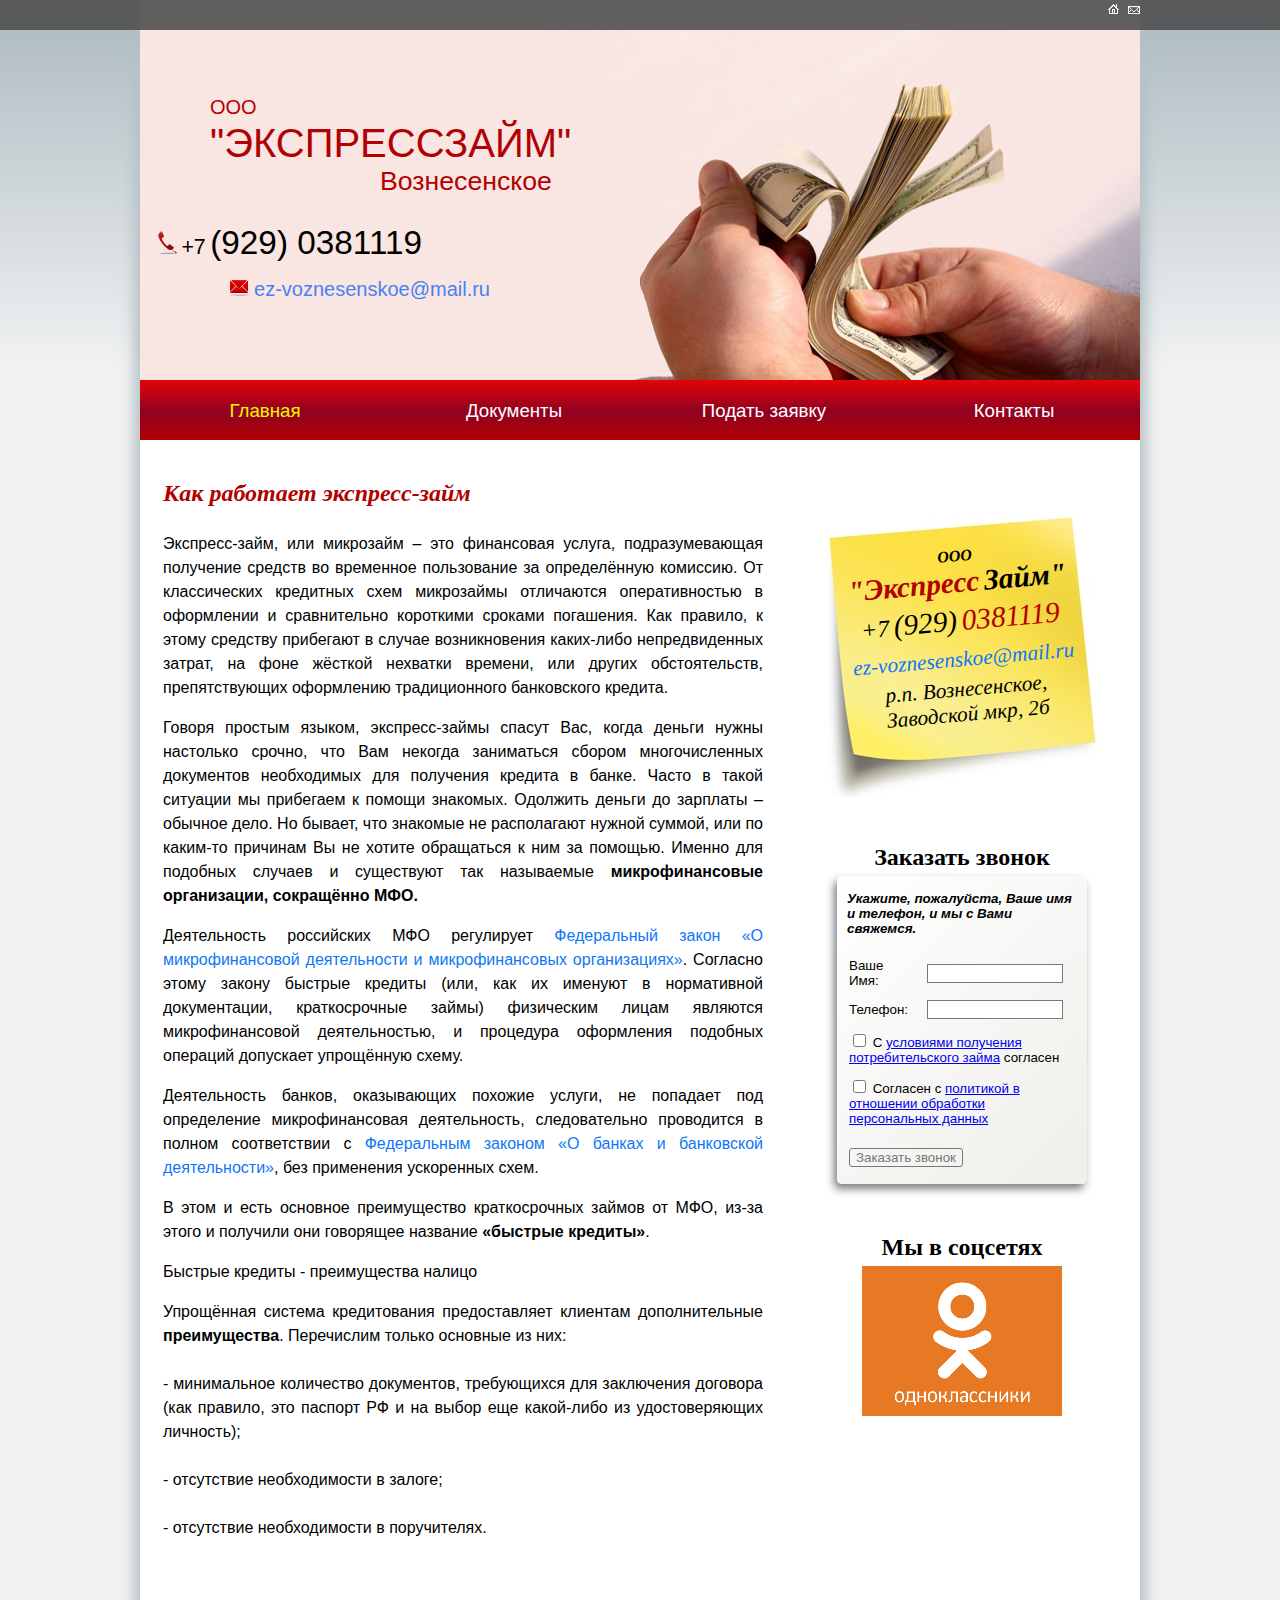
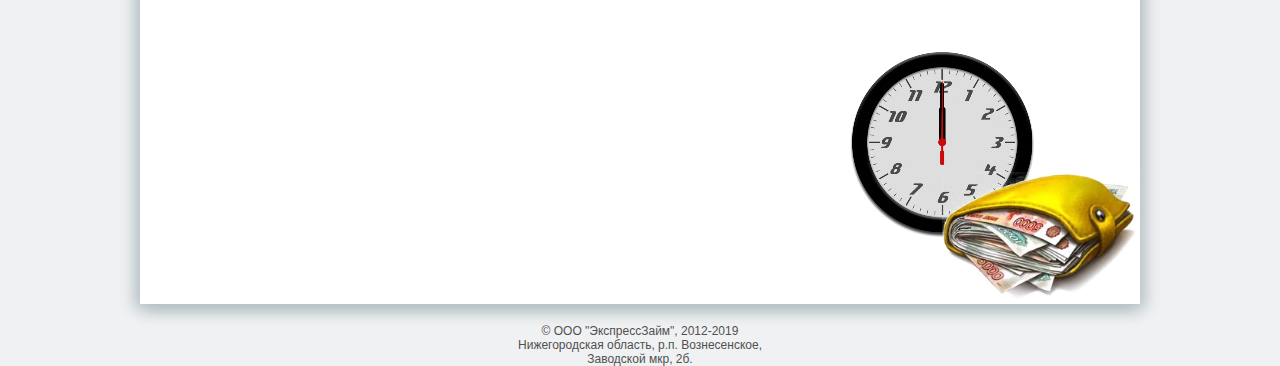
==== commit afbdeb2a: "update email" ====
--- a/exzaim-html/index.html
+++ b/exzaim-html/index.html
@@ -48,7 +48,7 @@
         <center>
         <div class="header_top_div">
             <a href="index.html" title="на главную" style="text-decoration: none;"><img src="img/ihome.png" border="0"/></a>&nbsp;
-            <a href="mailto:info@exzaim.ru" title="отправить сообщение" style="text-decoration: none;"><img src="img/imail.png" border="0"/></a>
+            <a href="mailto:ez-voznesenskoe@mail.ru" title="отправить сообщение" style="text-decoration: none;"><img src="img/imail.png" border="0"/></a>
         </div>
         </center>
     </div>
@@ -70,7 +70,7 @@
                     </p>
                     <p style="width: 350px;text-align:right;">
                         <img src="img/env.png">
-                        <a href="mailto:info@exzaim.ru" style="font-size: 15pt; color: #4881F2;text-decoration: none;">info@exzaim.ru</a>
+                        <a href="mailto:ez-voznesenskoe@mail.ru" style="font-size: 15pt; color: #4881F2;text-decoration: none;">ez-voznesenskoe@mail.ru</a>
                     </p>
                 </div>
 
@@ -143,8 +143,8 @@
                             <span style="font-size: 22pt;color: #000;"> (929)</span>
                             <span style="font-size: 22pt;color: #B10102;"> 0381119 </span><br>
                             </div>
-                            <a href="mailto:info@exzaim.ru" style="font-family: Lucida;font-size: 16pt;color: #0E77F7;">
-                                info@exzaim.ru
+                            <a href="mailto:ez-voznesenskoe@mail.ru" style="font-family: Lucida;font-size: 16pt;color: #0E77F7;">
+                                ez-voznesenskoe@mail.ru
                             </a>
                             <br>
                             <div style="padding-top: 5px; padding-bottom: 10px; font-family: Lucida; font-size: 16pt;">
